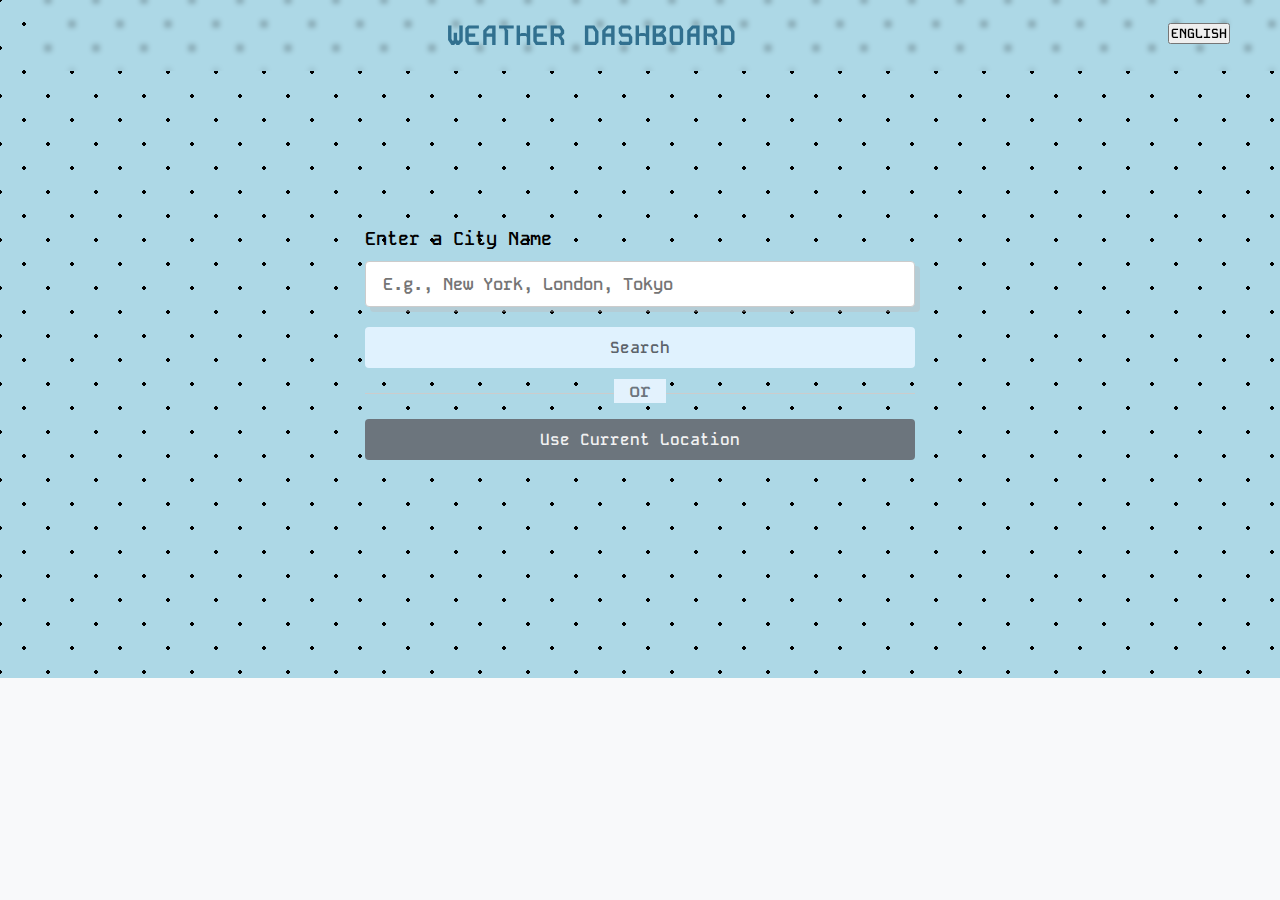
==== PAGES/WEATER_APP/index.html @ 8cd951a4 "NONE" ====
<!DOCTYPE html>
<html lang="en">
  <head>
    <meta charset="utf-8">
    <title>Weather App Project JavaScript</title>
    <link rel="stylesheet" href="style2.css">
    <link rel="stylesheet" href="https://cdnjs.cloudflare.com/ajax/libs/font-awesome/5.15.3/css/all.min.css"/>
    <script src="https://ajax.googleapis.com/ajax/libs/jquery/3.6.3/jquery.min.js"></script> 
    <meta name="viewport" content="width=device-width, initial-scale=1.0">
    <script src="script2.js" defer></script>
  </head>
  <body>
    <div class="bby">
    <div class="scroll-up-btn">
      <i class="fas fa-angle-up"></i>
    </div>
    <div class="wea">
    <h1>Weather Dashboard&ensp;<button onclick="toggleDarkMode()" class="len">ENGLISH</button></h1>
  </div>
    <section class="sec">
        <div class="container">
          <div class="weather-input">
            <h3>Enter a City Name</h3>
            <input class="city-input" type="text" placeholder="E.g., New York, London, Tokyo">
            <button class="search-btn">Search</button>
            <div class="separator"></div>
            <button class="location-btn">Use Current Location</button>
          </div>
    </section>
    <br><br><br>
    <section class="src"  id="weatherResults">
    <h1>Weather Dashboard</h1>
    <br>
          <div class="weather-data">
            <div class="current-weather">
              <div class="details">
                <h2></h2>
                <h6></h6>
                <h6></h6>
                <h6></h6>
              </div>
            </div>
            <div class="days-forecast">
              <h2>5-Day Forecast</h2>
              <ul class="weather-cards">
                <li class="card">
                  <h3></h3>
                  <h6></h6>
                  <h6></h6>
                  <h6></h6>
                </li>
                <li class="card">
                  <h3></h3>
                  <h6></h6>
                  <h6></h6>
                  <h6></h6>
                </li>
                <li class="card">
                  <h3></h3>
                  <h6></h6>
                  <h6></h6>
                  <h6></h6>
                </li>
                <li class="card">
                  <h3></h3>
                  <h6></h6>
                  <h6></h6>
                  <h6></h6>
                </li>
                <li class="card">
                  <h3></h3>
                  <h6></h6>
                  <h6></h6>
                  <h6></h6>
                </li>
              </ul>
            </div>
          </div>
        </div>
    </section>
  </div>
  </body>
</html>
---- PAGES/WEATER_APP/style2.css ----
/* Import Google font - Open Sans */
@import url('https://fonts.googleapis.com/css2?family=Open+Sans:wght@400;500;600;700&display=swap');
@import url('https://fonts.googleapis.com/css2?family=Kode+Mono:wght@400..700&family=Noto+Sans+TC:wght@700&family=Workbench&display=swap');

* {
  margin: 0;
  padding: 0;
  box-sizing: border-box;
  font-family: "Kode Mono", monospace;
  font-optical-sizing: auto;
  font-weight: 600;
  font-style: normal;
}

/* custom scroll bar */
::-webkit-scrollbar {
  width: 10px;
}
::-webkit-scrollbar-track {
  background: #f1f1f1;
}
::-webkit-scrollbar-thumb {
  background: #555;
}

::-webkit-scrollbar-thumb:hover {
  background: #555;
}

.scroll-up-btn {
  position: fixed;
  height: 45px;
  width: 42px;
  background: crimson;
  right: 30px;
  bottom: 10px;
  text-align: center;
  line-height: 45px;
  color: #fff;
  z-index: 9999;
  font-size: 30px;
  border-radius: 6px;
  border-bottom-width: 2px;
  cursor: pointer;
  opacity: 0; /* Initially hide the button */
  pointer-events: none;
  transition: all 0.3s ease;
}

.scroll-up-btn.show {
  bottom: 30px;
  opacity: 1;
  pointer-events: auto;
}

.scroll-up-btn:hover {
  filter: brightness(90%);
}

section {
  padding: 155.5px 0;
}

#weatherResults {
  display: none;
}

#weatherResults.show {
  display: block;
}

.src {
  max-width: 1300px; /* Maximum width for desktop */
  padding: 0 80px;
  margin: auto;
}

body {
  background: #f8f9fa;
}

.dark-mode {
  background: #000;
  color: #fff;
}

h1 {
  /* background: #e0f2fe; */
  -webkit-backdrop-filter: blur(3px);
    backdrop-filter: blur(3px);
  font-size: 1.75rem;
  text-align: center;
  padding: 18px 0;
  color: #31708f;
  text-transform: uppercase;
  cursor: pointer;
  font-weight: 900;
  margin-left: 30px;
}

.dark-mode h1 {
  color: #fff;
  font-weight: 900;
  font-size: 1.75rem;
  -webkit-backdrop-filter: blur(3px);
  backdrop-filter: blur(3px);
}

h1 .len {
  float: right;
  height: 15%;
  width: 5%;
  display: flex;
  align-items: end;
  justify-content: center;
  margin-right: 50px;
  margin-top: 5px;
  cursor: pointer;
}

.container {
  display: flex;
  justify-content: center;
  align-items: center;
}

.weather-input {
  width: 550px;
}

.weather-input input {
  height: 46px;
  width: 100%;
  outline: none;
  font-size: 1.07rem;
  padding: 0 17px;
  margin: 10px 0 20px 0;
  border-radius: 4px;
  border: 1px solid #ccc;
  transition: all ease-in-out 0.2s;
  box-shadow: 5px 5px rgba(189, 189, 189, 0.4);
}

.dark-mode input {
  background: #000;
  color: #fff;
  box-shadow: 5px 5px rgba(173, 216, 230, 0.561);
}

.weather-input input:focus {
  padding: 0 16px;
  border: 2px solid #e0f2fe84;
}

.weather-input input:hover {
  cursor: pointer;
  border: 0.2px solid #5372f0c1;
  transform: scale(1.02);
}

.weather-input .separator {
  height: 1px;
  width: 100%;
  margin: 25px 0;
  background: #ccc;
  display: flex;
  align-items: center;
  justify-content: center;
}

.dark-mode .weather-input .separator::before {
  background: #000;
}

.weather-input .separator::before {
  content: "or";
  color: #6C757D;
  font-size: 1.18rem;
  padding: 0 15px;
  margin-top: -4px;
  background: #E3F2FD;
}

.weather-input button {
  width: 100%;
  padding: 10px 0;
  cursor: pointer;
  outline: none;
  border: none;
  border-radius: 4px;
  font-size: 1rem;
  color: #5c636a;
  background: #e0f2fe;
  transition: 0.2s ease;
}

.dark-mode input {
  color: #E3F2FD;
}

.dark-mode .weather-input button {
  background: #6C757D;
  color: #000;
}

.weather-input .search-btn:hover {
  background: #5d74d29f;
  color: #f1f1f1;
}

.weather-input .location-btn {
  background: #6C757D;
  color: #f1f1f1;
}

.weather-input .location-btn:hover {
  background: #5d74d29f;
  color: #f1f1f1;
}

.weather-data {
  width: 100%;
}

.weather-data .current-weather {
  color: #fff;
  background: #5372F0;
  border-radius: 5px;
  border: 1px solid white;
  padding: 20px 70px 20px 20px;
  display: flex;
  justify-content: space-between;
  cursor: pointer;
  transition: all 0.6s;
}
.weather-data .current-weather:hover{
  border: 1px solid black;
  transform: scale(1.05);
}
.current-weather h2 {
  font-weight: 700;
  font-size: 1.7rem;
}

.weather-data h6 {
  margin-top: 12px;
  font-size: 1rem;
  font-weight: 500;
}

.current-weather .icon {
  text-align: center;
}

.current-weather .icon img {
  max-width: 120px;
  margin-top: -15px;
}

.current-weather .icon h6 {
  margin-top: -10px;
  text-transform: capitalize;
}

.days-forecast h2 {
  margin: 20px 0;
  font-size: 1.5rem;
}

.days-forecast .weather-cards {
  display: flex;
  gap: 20px;
}

.weather-cards .card {
  color: #000;
  padding: 18px 16px;
  list-style: none;
  width: calc(100% / 5);
  /* background: #6C757D; */
  transition: all 0.5s;
  background: rgba(217, 217, 217, 0.58);
  border: 1px solid white;
  box-shadow: 12px 17px 51px rgba(0, 0, 0, 0.22);
  backdrop-filter: blur(6px);
  border-radius: 17px;
  cursor: pointer;
}
.dark-mode .weather-cards .card{
  color: 		#32ff9f;
}
.weather-cards .card:hover {
  border: 1px solid black;
  transform: scale(1.05);
}

.weather-cards .card:active {
  transform: scale(0.95) rotateZ(1.7deg);
}
.weather-cards .card h3 {
  font-size: 1.3rem;
  font-weight: 600;
}

.weather-cards .card img {
  max-width: 70px;
  margin: 5px 0 -12px 0;
}

@media (max-width: 1400px) {
  .weather-data .current-weather {
    padding: 20px;
  }
  .weather-cards {
    flex-wrap: wrap;
  }
  .weather-cards .card {
    width: calc(100% / 4 - 15px);
  }
}

@media (max-width: 1200px) {
  .weather-cards .card {
    width: calc(100% / 3 - 15px);
  }
}

@media (max-width: 950px) {
  .weather-input {
    width: 450px;
  }
  .weather-cards .card {
    width: calc(100% / 2 - 10px);
  }
}

@media (max-width: 768px) { /* Adjust this breakpoint as needed */
  h1 .len {
    overflow: hidden;
    width: 30px;  /* Adjust width as needed for the "EN" text*/
    white-space: nowrap;
    text-overflow: ellipsis; 
  }
}

@media (max-width: 750px) {
  h1 {
    font-size: 1.45rem;
    padding: 16px 0;
  }
  .container {
    flex-wrap: wrap;
    padding: 15px;
  }
  .weather-input {
    width: 100%;
  }
  .weather-data h2 {
    font-size: 1.35rem;
  }
}

/* Adjustments for smaller devices */
@media (max-width: 576px) {
  .src {
    padding: 0 15px; /* Adjust padding for smaller devices */
  }
}

/* Adjustments for very small devices */
@media (max-width: 400px) {
  h1 {
    font-size: 1.2rem; /* Decrease font size for smaller devices */
  }
}

.bby {
  --bg: radial-gradient(#000 5%, #0000 6%);
  --size: 3rem;
  width: 100%;
  height: 80%;
  background-color: lightblue;
  background-image: radial-gradient(#000 5%, #0000 6%),
    radial-gradient(#000 5%, #0000 6%);
  background-position: 0 0, calc(var(--size) / 2) calc(var(--size) / 2);
  background-size: var(--size) var(--size);
}
.dark-mode .bby{
  width: 100%;
  height: 100%;
  background-color: #313131;
  background-image: radial-gradient(rgba(255, 255, 255, 0.171) 2px, transparent 0);
  background-size: 30px 30px;
  background-position: -5px -5px
}
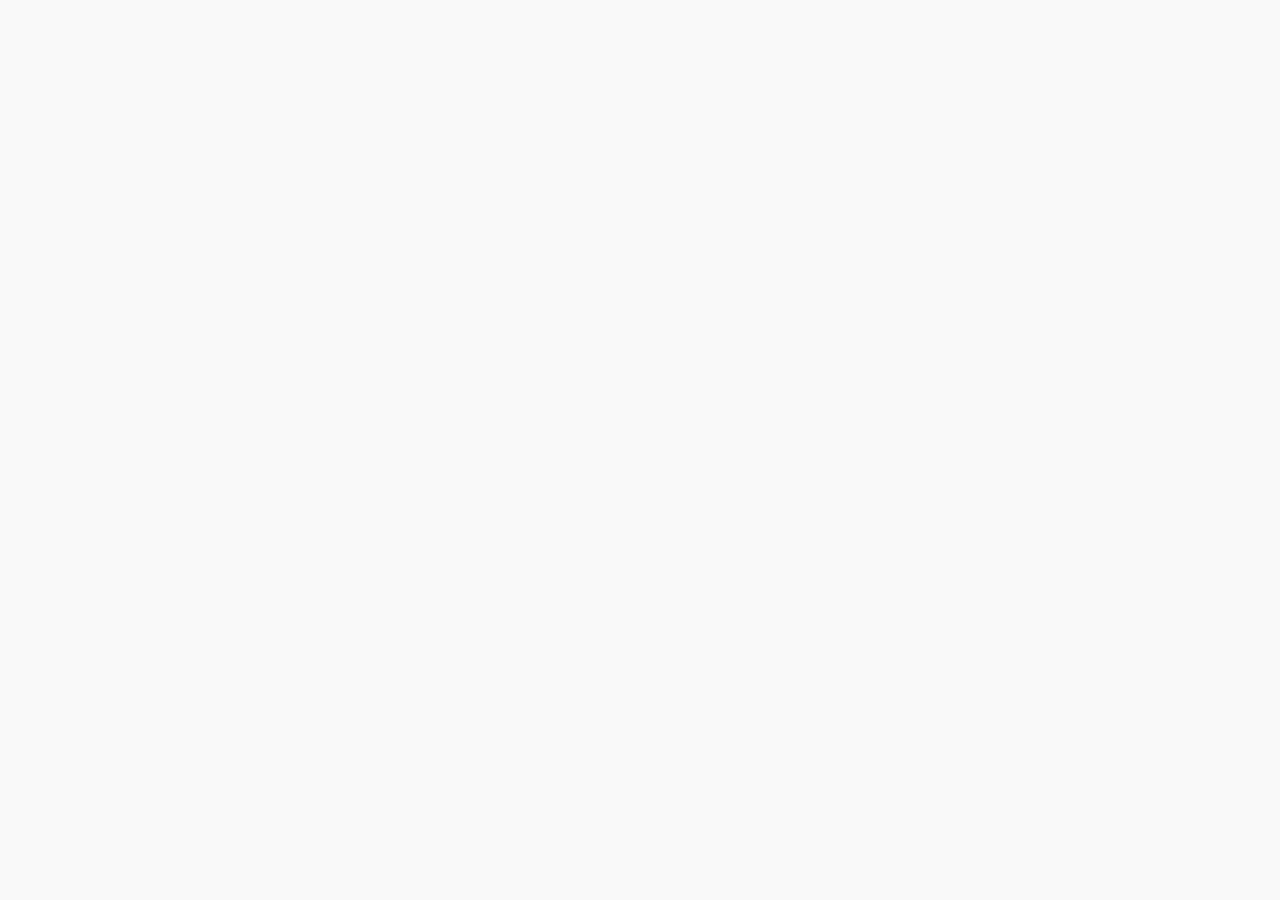
==== commit 8006ac1e: "index.html" ====
--- a/PAGES/WEATER_APP/index.html
+++ b/PAGES/WEATER_APP/index.html
@@ -1,83 +1,118 @@
 <!DOCTYPE html>
 <html lang="en">
-  <head>
-    <meta charset="utf-8">
-    <title>Weather App Project JavaScript</title>
-    <link rel="stylesheet" href="style2.css">
-    <link rel="stylesheet" href="https://cdnjs.cloudflare.com/ajax/libs/font-awesome/5.15.3/css/all.min.css"/>
-    <script src="https://ajax.googleapis.com/ajax/libs/jquery/3.6.3/jquery.min.js"></script> 
-    <meta name="viewport" content="width=device-width, initial-scale=1.0">
-    <script src="script2.js" defer></script>
-  </head>
-  <body>
+
+<head>
+  <meta charset="utf-8">
+  <title>Weather App Project JavaScript</title>
+  <link rel="stylesheet" href="style2.css">
+  <link rel="stylesheet" href="https://cdnjs.cloudflare.com/ajax/libs/font-awesome/5.15.3/css/all.min.css" />
+  <script src="https://ajax.googleapis.com/ajax/libs/jquery/3.6.3/jquery.min.js"></script>
+  <link href="./sun-unscreen.gif" rel="icon" type="image/x-icon">
+  <meta name="viewport" content="width=device-width, initial-scale=1.0">
+  <script src="script2.js" defer></script>
+</head>
+
+<body>
+  <div class="loader"></div>
+  <div id="app" style="display:none;">
     <div class="bby">
-    <div class="scroll-up-btn">
-      <i class="fas fa-angle-up"></i>
-    </div>
-    <div class="wea">
-    <h1>Weather Dashboard&ensp;<button onclick="toggleDarkMode()" class="len">ENGLISH</button></h1>
-  </div>
-    <section class="sec">
+      <div class="scroll-up-btn">
+        <i class="fas fa-angle-up"></i>
+      </div>
+      <div class="wea">
+        <h1>Weather Dashboard
+          <label class="switch">
+            <input type="checkbox" id="toggle-dark-mode">
+            <span class="slider round">
+              <span class="sun">
+                <svg xmlns="http://www.w3.org/2000/svg" viewBox="0 0 24 24">
+                  <g fill="#ffd43b">
+                    <circle r="5" cy="12" cx="12"></circle>
+                    <path
+                      d="m21 13h-1a1 1 0 0 1 0-2h1a1 1 0 0 1 0 2zm-17 0h-1a1 1 0 0 1 0-2h1a1 1 0 0 1 0 2zm13.66-5.66a1 1 0 0 1 -.66-.29 1 1 0 0 1 0-1.41l.71-.71a1 1 0 1 1 1.41 1.41l-.71.71a1 1 0 0 1 -.75.29zm-12.02 12.02a1 1 0 0 1 -.71-.29 1 1 0 0 1 0-1.41l.71-.66a1 1 0 0 1 1.41 1.41l-.71.71a1 1 0 0 1 -.7.24zm6.36-14.36a1 1 0 0 1 -1-1v-1a1 1 0 0 1 2 0v1a1 1 0 0 1 -1 1zm0 17a1 1 0 0 1 -1-1v-1a1 1 0 0 1 2 0v1a1 1 0 0 1 -1 1zm-5.66-14.66a1 1 0 0 1 -.7-.29l-.71-.71a1 1 0 0 1 1.41-1.41l.71.71a1 1 0 0 1 0 1.41 1 1 0 0 1 -.71.29zm12.02 12.02a1 1 0 0 1 -.7-.29l-.66-.71a1 1 0 0 1 1.36-1.36l.71.71a1 1 0 0 1 0 1.41 1 1 0 0 1 -.71.24z">
+                    </path>
+                  </g>
+                </svg>
+              </span>
+              <span class="moon">
+                <svg xmlns="http://www.w3.org/2000/svg" viewBox="0 0 384 512">
+                  <path
+                    d="m223.5 32c-123.5 0-223.5 100.3-223.5 224s100 224 223.5 224c60.6 0 115.5-24.2 155.8-63.4 5-4.9 6.3-12.5 3.1-18.7s-10.1-9.7-17-8.5c-9.8 1.7-19.8 2.6-30.1 2.6-96.9 0-175.5-78.8-175.5-176 0-65.8 36-123.1 89.3-153.3 6.1-3.5 9.2-10.5 7.7-17.3s-7.3-11.9-14.3-12.5c-6.3-.5-12.6-.8-19-.8z">
+                  </path>
+                </svg>
+              </span>
+            </span>
+          </label>
+        </h1>
+      </div>
+
+      <section class="sec">
         <div class="container">
           <div class="weather-input">
-            <h3>Enter a City Name</h3>
+            <h3><b>Enter a City Name</b></h3>
             <input class="city-input" type="text" placeholder="E.g., New York, London, Tokyo">
             <button class="search-btn">Search</button>
             <div class="separator"></div>
             <button class="location-btn">Use Current Location</button>
           </div>
-    </section>
-    <br><br><br>
-    <section class="src"  id="weatherResults">
-    <h1>Weather Dashboard</h1>
-    <br>
-          <div class="weather-data">
-            <div class="current-weather">
-              <div class="details">
-                <h2></h2>
+      </section>
+      <br><br><br>
+      <section class="src" id="weatherResults">
+        <h1>Weather Dashboard</h1>
+        <br>
+        <div class="weather-data">
+          <div class="current-weather">
+            <div class="details">
+              <h2></h2>
+              <h6></h6>
+              <h6></h6>
+              <h6></h6>
+            </div>
+          </div>
+          <div class="days-forecast">
+            <h2>5-Day Forecast</h2>
+            <ul class="weather-cards">
+              <li class="card">
+                <h3></h3>
                 <h6></h6>
                 <h6></h6>
                 <h6></h6>
-              </div>
-            </div>
-            <div class="days-forecast">
-              <h2>5-Day Forecast</h2>
-              <ul class="weather-cards">
-                <li class="card">
-                  <h3></h3>
-                  <h6></h6>
-                  <h6></h6>
-                  <h6></h6>
-                </li>
-                <li class="card">
-                  <h3></h3>
-                  <h6></h6>
-                  <h6></h6>
-                  <h6></h6>
-                </li>
-                <li class="card">
-                  <h3></h3>
-                  <h6></h6>
-                  <h6></h6>
-                  <h6></h6>
-                </li>
-                <li class="card">
-                  <h3></h3>
-                  <h6></h6>
-                  <h6></h6>
-                  <h6></h6>
-                </li>
-                <li class="card">
-                  <h3></h3>
-                  <h6></h6>
-                  <h6></h6>
-                  <h6></h6>
-                </li>
-              </ul>
-            </div>
+              </li>
+              <li class="card">
+                <h3></h3>
+                <h6></h6>
+                <h6></h6>
+                <h6></h6>
+              </li>
+              <li class="card">
+                <h3></h3>
+                <h6></h6>
+                <h6></h6>
+                <h6></h6>
+              </li>
+              <li class="card">
+                <h3></h3>
+                <h6></h6>
+                <h6></h6>
+                <h6></h6>
+              </li>
+              <li class="card">
+                <h3></h3>
+                <h6></h6>
+                <h6></h6>
+                <h6></h6>
+              </li>
+            </ul>
           </div>
         </div>
-    </section>
+      </section>
+      <BR>
+      <footer>
+        <span>Created By <a href="https://linktr.ee/Devilhub">Kishan Yadav</a> | <span class="far fa-copyright"></span>
+          2023 All rights reserved.</span>
+      </footer>
+    </div>
   </div>
-  </body>
+</body>
+
 </html>
--- a/PAGES/WEATER_APP/style2.css
+++ b/PAGES/WEATER_APP/style2.css
@@ -378,7 +378,7 @@
   --bg: radial-gradient(#000 5%, #0000 6%);
   --size: 3rem;
   width: 100%;
-  height: 80%;
+  height: 100%;
   background-color: lightblue;
   background-image: radial-gradient(#000 5%, #0000 6%),
     radial-gradient(#000 5%, #0000 6%);
@@ -392,4 +392,4 @@
   background-image: radial-gradient(rgba(255, 255, 255, 0.171) 2px, transparent 0);
   background-size: 30px 30px;
   background-position: -5px -5px
-}+}
